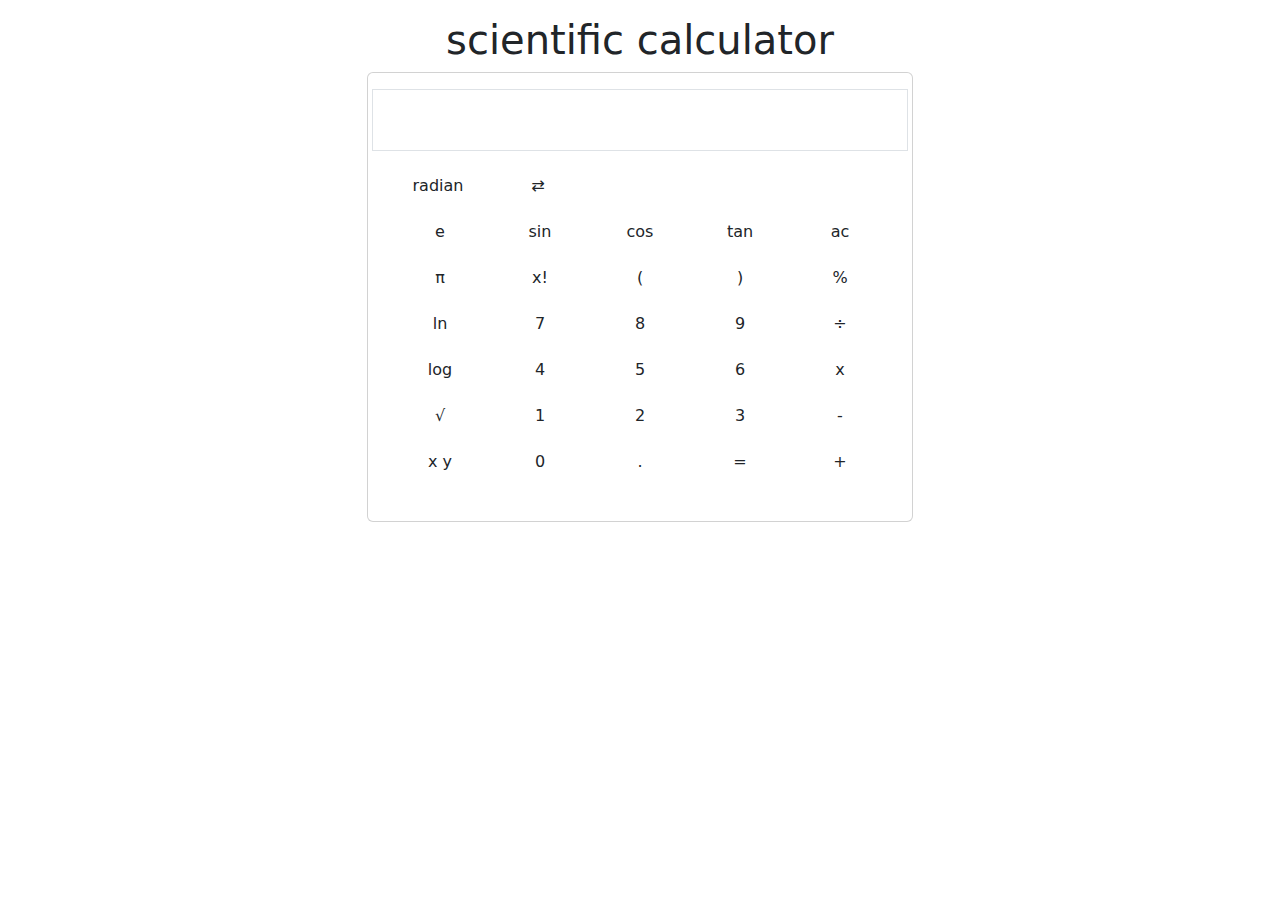
==== home.html @ 00074429 "Add files via upload" ====
<!DOCTYPE html>
<html lang="en">
<head>
     <meta charset="UTF-8">
     <meta name="viewport" content="width=device-width,initial-scale=1.0">
     <title>Scientific Calculator Application</title>
     <link rel="stylesheet" href="https://cdn.jsdelivr.net/npm/bootstrap@5.3.3/dist/css/bootstrap.min.css">
     <script src="software.js" defer></script>
</head>
<body>
     <div class="container">
          <h1 class="text-center mt-3">scientific calculator</h1>
          <div class="row">
               <div class="col-12 col-md-6 offset-md-3">
                    <div class="card">
                         <div class="card-body">
                              <div class="output border m-2p-2 row">
                                   <input type="text" class="border border-0 mb-2 text-end" id="operation" readonly>
                                   <input type="text" class="border border-0 text-end" id="result" readonly>
                              </div>
                              <div class="input p-3">
                                   <div class="row justify-content-start">
                                        <button class="btn col-2 mx-1 mx-md-2 mb-2" id="toggleRadian" value="radian">radian</button>
                                        <button class="btn col-2 mx-1 mx-md-2 mb-2" id="toggleSecond" value="0">⇄</button>
                                   </div>
                                   <div class="row justify-content-center">
                                        <button class="btn col-2 mx-1 mx-md-2 mb-2" id="constant1">e</button>
                                        <button class="btn col-2 mx-1 mx-md-2 mb-2" id="trigonometric-sin">sin</button>
                                        <button class="btn col-2 mx-1 mx-md-2 mb-2" id="trigonometric-cos">cos</button>
                                        <button class="btn col-2 mx-1 mx-md-2 mb-2" id="trigonometric-tan">tan</button>
                                        <button class="btn col-2 mx-1 mx-md-2 mb-2" id="clear-data">ac</button>
                                   </div>
                                   <div class="row justify-content-center">
                                        <button class="btn col-2 mx-1 mx-md-2 mb-2" id="constant2">π</button>
                                        <button class="btn col-2 mx-1 mx-md-2 mb-2" id="factorial">x!</button>
                                        <button class="btn col-2 mx-1 mx-md-2 mb-2" id="parenthesesOpen">(</button>
                                        <button class="btn col-2 mx-1 mx-md-2 mb-2" id="parenthesesClose">)</button>
                                        <button class="btn col-2 mx-1 mx-md-2 mb-2" id="percentage">%</button>
                                   </div>
                                   <div class="row justify-content-center">
                                        <button class="btn col-2 mx-1 mx-md-2 mb-2" id="ln">ln</button>
                                        <button class="btn col-2 mx-1 mx-md-2 mb-2" onclick="number(7)">7</button>
                                        <button class="btn col-2 mx-1 mx-md-2 mb-2" onclick="number(8)">8</button>
                                        <button class="btn col-2 mx-1 mx-md-2 mb-2" onclick="number(9)">9</button>
                                        <button class="btn col-2 mx-1 mx-md-2 mb-2" onclick="operator('/','÷')">÷</button>
                                   </div>
                                   <div class="row justify-content-center">
                                        <button class="btn col-2 mx-1 mx-md-2 mb-2" id="log">log</button>
                                        <button class="btn col-2 mx-1 mx-md-2 mb-2" onclick="number(4)">4</button>
                                        <button class="btn col-2 mx-1 mx-md-2 mb-2" onclick="number(5)">5</button>
                                        <button class="btn col-2 mx-1 mx-md-2 mb-2" onclick="number(6)">6</button>
                                        <button class="btn col-2 mx-1 mx-md-2 mb-2" onclick="operator('*','x')">x</button>
                                   </div>
                                   <div class="row justify-content-center">
                                        <button class="btn col-2 mx-1 mx-md-2 mb-2" id="sqrt">√</button>
                                        <button class="btn col-2 mx-1 mx-md-2 mb-2" onclick="number(1)">1</button>
                                        <button class="btn col-2 mx-1 mx-md-2 mb-2" onclick="number(2)">2</button>
                                        <button class="btn col-2 mx-1 mx-md-2 mb-2" onclick="number(3)">3</button>
                                        <button class="btn col-2 mx-1 mx-md-2 mb-2" onclick="operator('-','-')">-</button>
                                   </div>
                                   <div class="row justify-content-center">
                                        <button class="btn col-2 mx-1 mx-md-2 mb-2" onclick="operator('**','^')">x <span style="position: relative;right: 0.3em;bottom: 0.7em;font-size: xx-small;"></span>y</button>
                                        <button class="btn col-2 mx-1 mx-md-2 mb-2" onclick="number(0)">0</button>
                                        <button class="btn col-2 mx-1 mx-md-2 mb-2" onclick="number('.')">.</button>
                                        <button class="btn col-2 mx-1 mx-md-2 mb-2" id="calculate">=</button>
                                        <button class="btn col-2 mx-1 mx-md-2 mb-2" onclick="operator('+','+')">+</button>
                                   </div>
                              </div>
                         </div>
                    </div>
               </div>
          </div>
     </div>
     <script src="https://cdn.jsdelivr.net/npm/bootstrap@5.3.3/dist/js/bootstrap.bundle.min.js"></script>
</body>
</html>
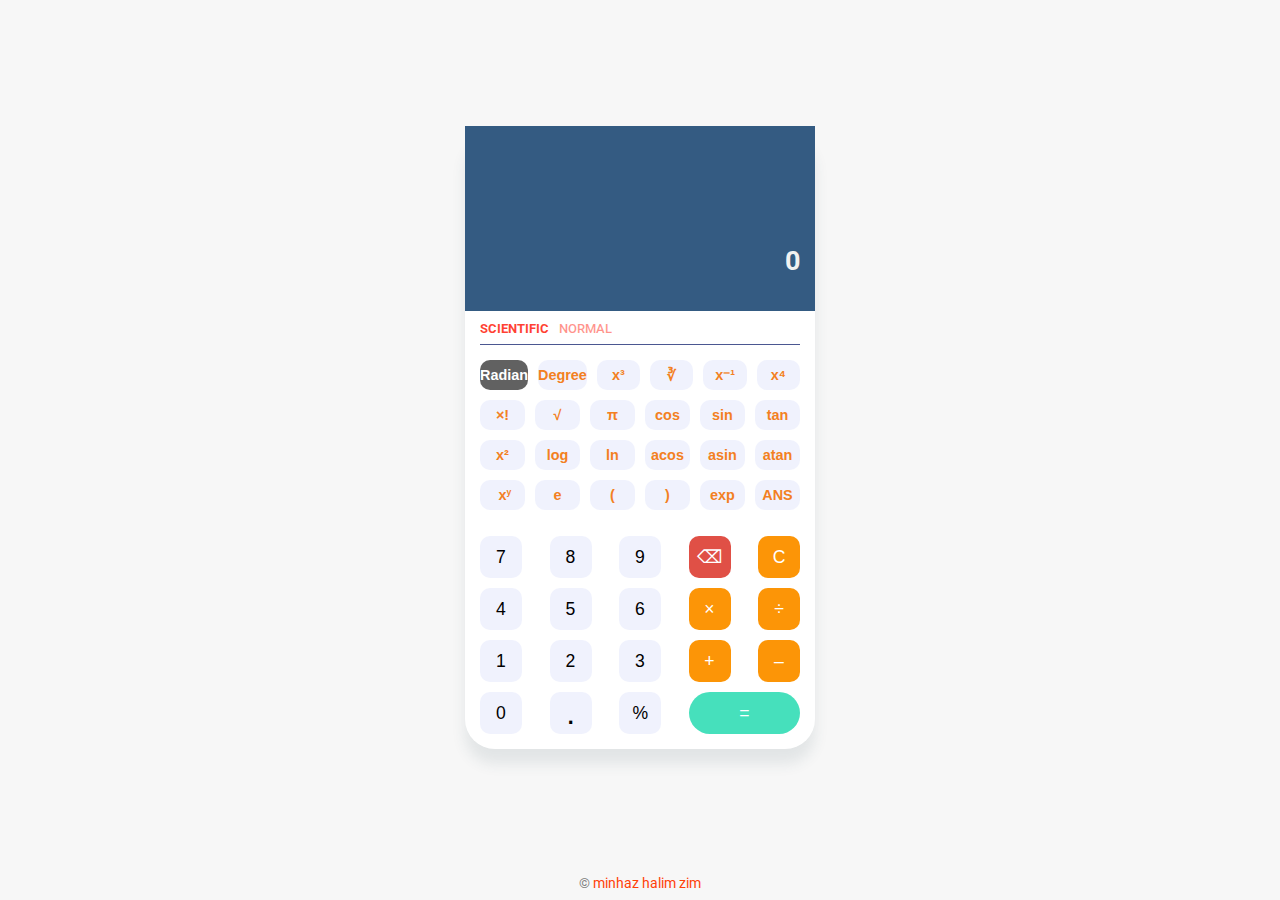
==== commit 2999c54c: "Add files via upload" ====
--- a/home.html
+++ b/home.html
@@ -4,73 +4,25 @@
      <meta charset="UTF-8">
      <meta name="viewport" content="width=device-width,initial-scale=1.0">
      <title>Scientific Calculator Application</title>
-     <link rel="stylesheet" href="https://cdn.jsdelivr.net/npm/bootstrap@5.3.3/dist/css/bootstrap.min.css">
+     <link rel="stylesheet" href="designing.css">
      <script src="software.js" defer></script>
 </head>
 <body>
-     <div class="container">
-          <h1 class="text-center mt-3">scientific calculator</h1>
-          <div class="row">
-               <div class="col-12 col-md-6 offset-md-3">
-                    <div class="card">
-                         <div class="card-body">
-                              <div class="output border m-2p-2 row">
-                                   <input type="text" class="border border-0 mb-2 text-end" id="operation" readonly>
-                                   <input type="text" class="border border-0 text-end" id="result" readonly>
-                              </div>
-                              <div class="input p-3">
-                                   <div class="row justify-content-start">
-                                        <button class="btn col-2 mx-1 mx-md-2 mb-2" id="toggleRadian" value="radian">radian</button>
-                                        <button class="btn col-2 mx-1 mx-md-2 mb-2" id="toggleSecond" value="0">⇄</button>
-                                   </div>
-                                   <div class="row justify-content-center">
-                                        <button class="btn col-2 mx-1 mx-md-2 mb-2" id="constant1">e</button>
-                                        <button class="btn col-2 mx-1 mx-md-2 mb-2" id="trigonometric-sin">sin</button>
-                                        <button class="btn col-2 mx-1 mx-md-2 mb-2" id="trigonometric-cos">cos</button>
-                                        <button class="btn col-2 mx-1 mx-md-2 mb-2" id="trigonometric-tan">tan</button>
-                                        <button class="btn col-2 mx-1 mx-md-2 mb-2" id="clear-data">ac</button>
-                                   </div>
-                                   <div class="row justify-content-center">
-                                        <button class="btn col-2 mx-1 mx-md-2 mb-2" id="constant2">π</button>
-                                        <button class="btn col-2 mx-1 mx-md-2 mb-2" id="factorial">x!</button>
-                                        <button class="btn col-2 mx-1 mx-md-2 mb-2" id="parenthesesOpen">(</button>
-                                        <button class="btn col-2 mx-1 mx-md-2 mb-2" id="parenthesesClose">)</button>
-                                        <button class="btn col-2 mx-1 mx-md-2 mb-2" id="percentage">%</button>
-                                   </div>
-                                   <div class="row justify-content-center">
-                                        <button class="btn col-2 mx-1 mx-md-2 mb-2" id="ln">ln</button>
-                                        <button class="btn col-2 mx-1 mx-md-2 mb-2" onclick="number(7)">7</button>
-                                        <button class="btn col-2 mx-1 mx-md-2 mb-2" onclick="number(8)">8</button>
-                                        <button class="btn col-2 mx-1 mx-md-2 mb-2" onclick="number(9)">9</button>
-                                        <button class="btn col-2 mx-1 mx-md-2 mb-2" onclick="operator('/','÷')">÷</button>
-                                   </div>
-                                   <div class="row justify-content-center">
-                                        <button class="btn col-2 mx-1 mx-md-2 mb-2" id="log">log</button>
-                                        <button class="btn col-2 mx-1 mx-md-2 mb-2" onclick="number(4)">4</button>
-                                        <button class="btn col-2 mx-1 mx-md-2 mb-2" onclick="number(5)">5</button>
-                                        <button class="btn col-2 mx-1 mx-md-2 mb-2" onclick="number(6)">6</button>
-                                        <button class="btn col-2 mx-1 mx-md-2 mb-2" onclick="operator('*','x')">x</button>
-                                   </div>
-                                   <div class="row justify-content-center">
-                                        <button class="btn col-2 mx-1 mx-md-2 mb-2" id="sqrt">√</button>
-                                        <button class="btn col-2 mx-1 mx-md-2 mb-2" onclick="number(1)">1</button>
-                                        <button class="btn col-2 mx-1 mx-md-2 mb-2" onclick="number(2)">2</button>
-                                        <button class="btn col-2 mx-1 mx-md-2 mb-2" onclick="number(3)">3</button>
-                                        <button class="btn col-2 mx-1 mx-md-2 mb-2" onclick="operator('-','-')">-</button>
-                                   </div>
-                                   <div class="row justify-content-center">
-                                        <button class="btn col-2 mx-1 mx-md-2 mb-2" onclick="operator('**','^')">x <span style="position: relative;right: 0.3em;bottom: 0.7em;font-size: xx-small;"></span>y</button>
-                                        <button class="btn col-2 mx-1 mx-md-2 mb-2" onclick="number(0)">0</button>
-                                        <button class="btn col-2 mx-1 mx-md-2 mb-2" onclick="number('.')">.</button>
-                                        <button class="btn col-2 mx-1 mx-md-2 mb-2" id="calculate">=</button>
-                                        <button class="btn col-2 mx-1 mx-md-2 mb-2" onclick="operator('+','+')">+</button>
-                                   </div>
-                              </div>
-                         </div>
-                    </div>
+     <div class="calculator">
+          <div class="calculator-container">
+               <div class="output">
+                    <div class="operation"><div class="value"></div></div>
+                    <div class="result"><div class="value">0</div></div>
                </div>
+               <div class="calculator-switcher">
+                    <div class="scientific">scientific</div>
+                    <div class="normal">normal</div>
+               </div>
+               <div class="input"></div>
           </div>
      </div>
-     <script src="https://cdn.jsdelivr.net/npm/bootstrap@5.3.3/dist/js/bootstrap.bundle.min.js"></script>
+     <footer>
+          <p>&copy; <a href="www.linkedin.com/in/minhaz-halim-zim-221688170">minhaz halim zim</a></p>
+     </footer>
 </body>
 </html>--- a/designing.css
+++ b/designing.css
@@ -0,0 +1,202 @@
+@import url(https://fonts.googleapis.com/css2?family=Roboto:wght@100;200;300;400;500;600;800;900&display=swap);
+* {
+     margin: 0px;
+     padding: 0px;
+     background-origin: padding-box;
+}
+input,textarea,button,select,a {
+     -webkit-tap-highlight-color:rgba(0,0,0,0);
+}
+html {
+     font-size: 16px;
+     height: 100%;
+}
+body {
+     font-family: 'Roboto',sans-serif;
+     background-color:#f7f7f7;
+     height: 10%;
+}
+.calculator {
+     display: flex;
+     align-items: center;
+     justify-content: center;
+     height: calc(100vh - 25px);
+}
+.calculator .calculator-container {
+     width: 350px;
+     height: auto;
+     background-color:#fff;
+     border-radius: 30px;
+     box-shadow: 0px 15px 14px rgba(48,81,85,0.1);
+}
+.calculator .calculator-container .output {
+     width: 100%;
+     background-color:#345b82;
+     margin-bottom: 10px;
+}
+.calculator .calculator-container .output .operation {
+     width: 100%;
+     height: 85px;
+     color:#f3ededb2;
+     font-size: 1.3em;
+     font-weight: bold;
+     position: relative;
+     overflow: hidden;
+}
+.calculator .calculator-container .output .operation .value {
+     position: absolute;
+     right: 15px;
+     bottom: 25px;
+     opacity: 0.9;
+     white-space: nowrap;
+     overflow: hidden;
+}
+.calculator .calculator-container .output .result {
+     width: 100%;
+     height: 100px;
+     color:#f1f1f1;
+     font-size: 1.7em;
+     font-weight: bold;
+     overflow: hidden;
+     position: relative;
+}
+.calculator .calculator-container .output .result .value {
+     position: absolute;
+     top: 50%;
+     right: 15px;
+     transform: translateY(-50%);
+     white-space: nowrap;
+     overflow: hidden;
+}
+.calculator .calculator-container .calculator-switcher {
+     display: flex;
+     border-bottom: 1px solid rgba(7,24,104,0.726);
+     margin: 0px 15px;
+     padding-bottom: 8px;
+}
+.calculator .calculator-container .calculator-switcher div {
+     margin-right: 10px;
+     font-size: 0.8rem;
+     font-weight: 500;
+     text-transform: uppercase;
+     color:rgba(255,17,0,0.562);
+     cursor: pointer;
+     opacity: 0.8;
+}
+.calculator .calculator-container .calculator-switcher div:hover {
+     color:rgb(255,17,0);
+}
+.calculator .calculator-container .calculator-switcher div.active-calculation {
+     color:rgba(255,17,0);
+     font-weight: 700;
+}
+.input {
+     border-radius: 0px 0px 25px 25px;
+     height: 100%;
+     padding: 10px;
+     padding-bottom: 10px;
+}
+.row {
+     display: flex;
+     align-items: center;
+     justify-content: space-between;
+}
+.row button {
+     width: 42px;
+     height: 42px;
+     font-size: 1.1em;
+     border: none;
+     border-radius: 10px 10px;
+     outline: none;
+     background-color: transparent;
+     margin: 5px;
+     cursor: pointer;
+     background-color:#334ddf13;
+     transition: all 0.1s ease-in-out;
+}
+.row button:hover {
+     font-weight: bold;
+}
+.row #calculate {
+     background-color:#46e0bc;
+     color:#fff;
+     width: 111px;
+     border-radius: 50px;
+}
+.row #delete {
+     background-color:#e05046;
+     color:#fff;
+}
+#comma {
+     font-size: 2rem;
+}
+#multiplication,#subtraction,#addition,#division,#clear {
+     background-color:#fc9507;
+     color:white;
+}
+.input button span {
+     font-size: 0.6em;
+     position: absolute;
+}
+.active-angle {
+     background-color:#1d1d1db2 !important;
+     color:#fff !important;
+     border-radius: 10px !important;
+}
+.advance-keys button {
+     color:rgb(243,128,34);
+     font-size: 0.9rem;
+     font-weight: 600;
+     width: 50px;
+     height: 30px;
+     transition: all 0.2s ease-in-out;
+}
+.advance-keys button:hover {
+     font-weight: 800;
+}
+.advance-keys button:disabled {
+     opacity: 0.6;
+     color:rgba(243,128,34,0.829);
+     cursor: default;
+}
+.advance-keys button:disabled:hover {
+     font-size: 0.9rem;
+     font-weight: 600;
+}
+footer p {
+     font-size: 13.86px;
+     text-align: center;
+     color:gray;
+}
+footer p a {
+     text-decoration: none;
+     color:rgb(255,65,7);
+}
+@media only screen and (max-width:400px){
+	html {
+		font-size: 13px;
+	}
+     .calculator-container {
+		max-width: 300px;
+		min-width: 250px;
+		border-radius: 20px;
+	}
+	.row button {
+		width: 40px;
+		height: 40px;
+		margin: 5px;
+		outline: none;
+	}
+	.advance-keys button {
+		font-weight: 600;
+		width: 40px;
+		height: 25px;
+	}
+	.result {
+		height: 80px;
+	}
+	.row #calculate {
+		width: 100px;
+		border-radius: 50px;
+	}
+}